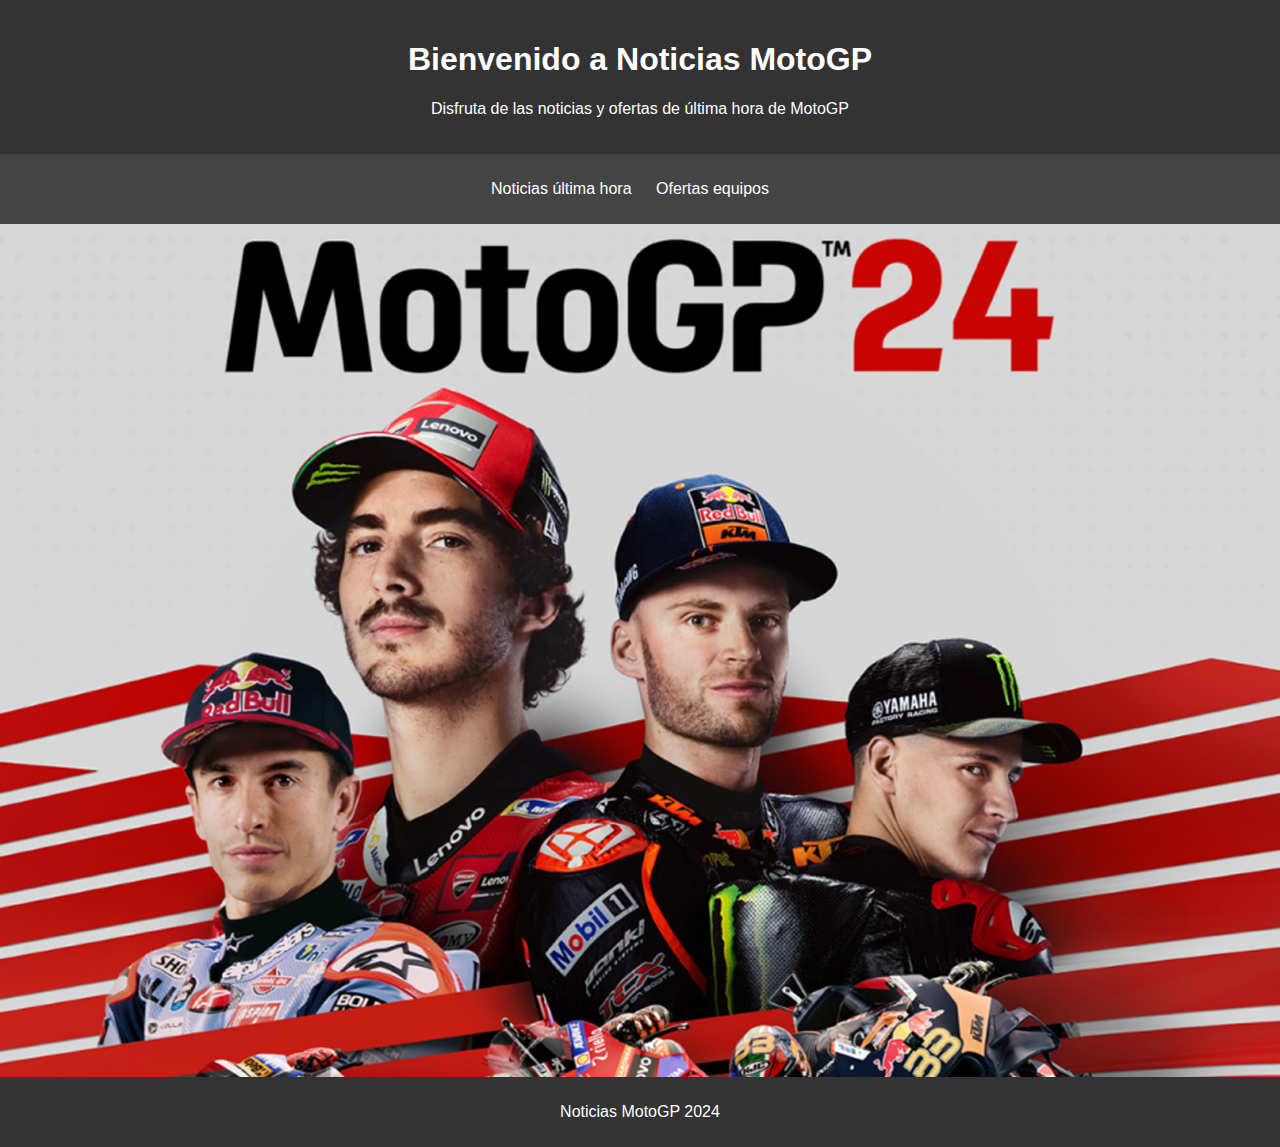
==== index.html @ 34d3e61b "Add files via upload" ====
<!DOCTYPE html>
<html lang="es">
<head>
    <meta charset="UTF-8">
    <meta name="viewport" content="width=device-width, initial-scale=1.0">

    <link rel="alternate" type="application/rss+xml" title="Noticias" href=" https://danireyeesss.github.io/Mi-primer-sitio-web/noticias.xml">
    <link rel="alternate" type="application/rss+xml" title="Ofertas" href="https://danireyeesss.github.io/Mi-primer-sitio-web/ofertas.xml">
    <title>Noticias MotoGP</title>
    <link rel="stylesheet" href="styles.css">
    <style>
        body {
    font-family: Arial, sans-serif;
    margin: 0;
    padding: 0;
}

header {
    background-color: #333;
    color: white;
    text-align: center;
    padding: 20px;
}

nav {
    background-color: #444;
    text-align: center;
    padding: 10px 0;
}

nav ul {
    list-style-type: none;
    padding: 0;
}

nav ul li {
    display: inline;
    margin-right: 20px;
}

nav ul li a {
    color: white;
    text-decoration: none;
}

nav ul li a:hover {
    text-decoration: underline;
}

img {
    display: block;
    margin: auto;
    width: 100%;
    height: auto;
}

footer {
    background-color: #333;
    color: white;
    text-align: center;
    padding: 10px 0;
}

    </style> 
</head>
<body>
    <header>
        <h1>Bienvenido a Noticias MotoGP</h1>
        <p>Disfruta de las noticias y ofertas de última hora de MotoGP</p>
    </header>
    <nav>
        <ul>
            <li><a href="noticias.html">Noticias última hora</a></li>
            <li><a href="ofertas.html">Ofertas equipos</a></li>
        </ul>
    </nav> 
    <img src="Images/MotoGP.jpg" alt="MotoGP" style="width: 100%; height: auto; display: block; margin: auto;">
    <footer>
        <p>Noticias MotoGP 2024</p>
    </footer>
</body>
</html>
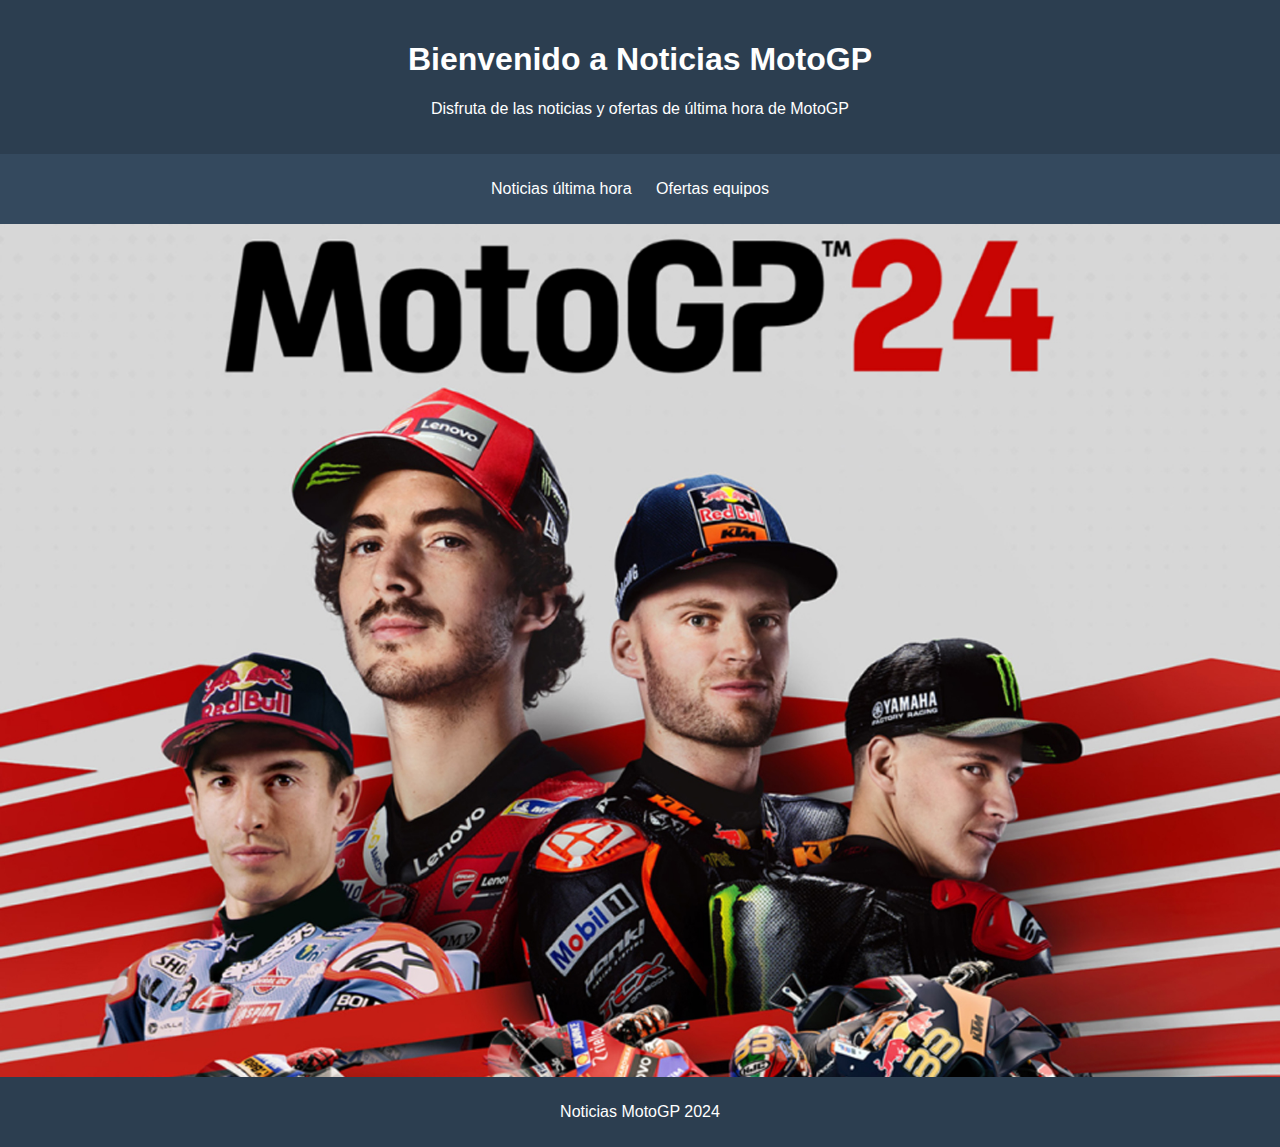
==== commit 72f4833f: "Update index.html" ====
--- a/index.html
+++ b/index.html
@@ -16,14 +16,14 @@
 }
 
 header {
-    background-color: #333;
+    background-color: #2c3e50;
     color: white;
     text-align: center;
     padding: 20px;
 }
 
 nav {
-    background-color: #444;
+    background-color: #34495e;
     text-align: center;
     padding: 10px 0;
 }
@@ -55,11 +55,12 @@
 }
 
 footer {
-    background-color: #333;
+    background-color: #2c3e50;
     color: white;
     text-align: center;
     padding: 10px 0;
 }
+
 
     </style> 
 </head>
